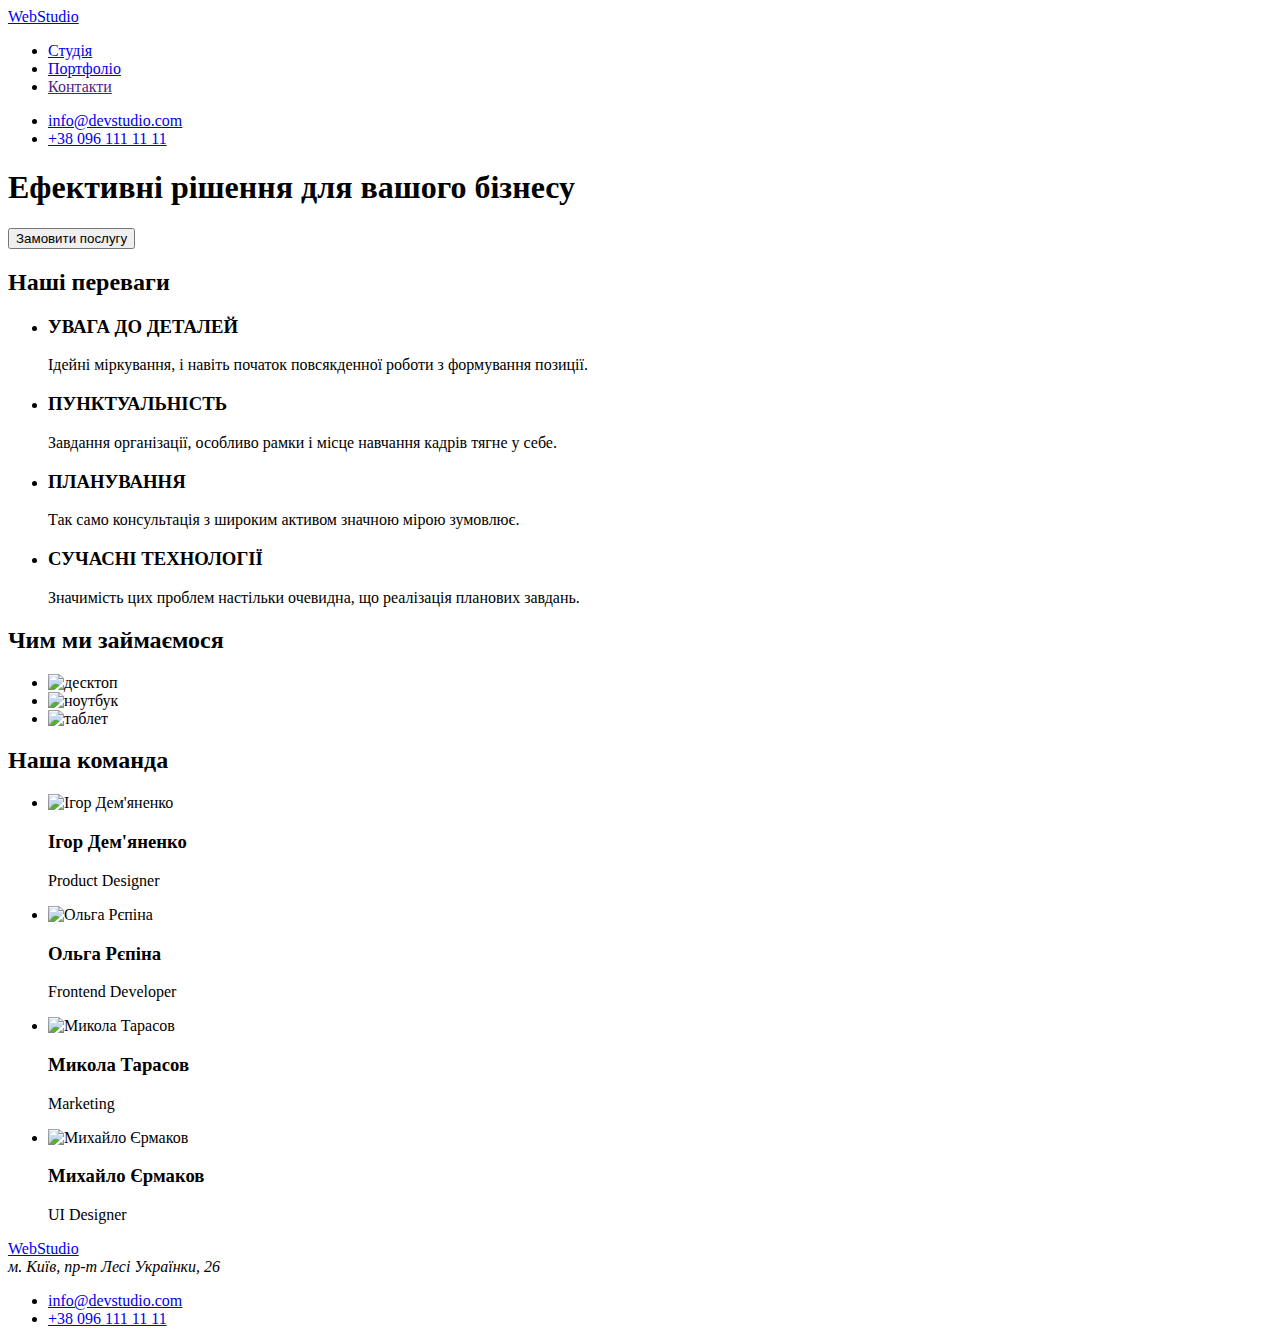
==== index.html @ aa7069ae "Added page markup" ====
<!DOCTYPE html>
<html lang="uk">
  <head>
    <meta charset="UTF-8" />
    <meta http-equiv="X-UA-Compatible" content="IE=edge" />
    <meta name="viewport" content="width=device-width, initial-scale=1.0" />
    <link
      href="https://fonts.googleapis.com/css2?family=Raleway:wght@700&family=Roboto:wght@400;500;700;900&display=swap"
      rel="stylesheet"
    />
    <link rel="stylesheet" href="./css/styles.css" />
    <title>Web Studio</title>
  </head>

  <body>
    <!--Header-->
    <header>
      <nav class="site-nav">
        <a href="./" class="logo"><span>Web</span>Studio</a>

        <ul class="nav-list list">
          <li><a href="./index.html" class="link current">Студія</a></li>
          <li><a href="./portfolio.html" class="link">Портфоліо</a></li>
          <li><a href="" class="link">Контакти</a></li>
        </ul>
      </nav>

      <ul class="auth-nav list">
        <li><a href="mailto:info@devstudio.com" class="link">info@devstudio.com</a></li>
        <li><a href="tel:+380961111111" class="link">+38 096 111 11 11</a></li>
      </ul>
    </header>

    <main>
      <!-- Hero -->
      <section class="hero">
        <h1 class="hero-title">Ефективні рішення для вашого бізнесу</h1>
        <button type="button" class="btn primary">Замовити послугу</button>
      </section>

      <!--Feautures-->
      <section class="section">
        <!-- Прихований заголовок -->
        <h2>Наші переваги</h2>
        <ul class="section-list list">
          <li>
            <h3 class="title">УВАГА ДО ДЕТАЛЕЙ</h3>
            <p>Ідейні міркування, і навіть початок повсякденної роботи з формування позиції.</p>
          </li>
          <li>
            <h3 class="title">ПУНКТУАЛЬНІСТЬ</h3>
            <p>Завдання організації, особливо рамки і місце навчання кадрів тягне у себе.</p>
          </li>
          <li>
            <h3 class="title">ПЛАНУВАННЯ</h3>
            <p>Так само консультація з широким активом значною мірою зумовлює.</p>
          </li>
          <li>
            <h3 class="title">СУЧАСНІ ТЕХНОЛОГІЇ</h3>
            <p>Значимість цих проблем настільки очевидна, що реалізація планових завдань.</p>
          </li>
        </ul>
      </section>

      <!--Gallery-->
      <section class="section">
        <h2 class="section-title">Чим ми займаємося</h2>
        <ul class="section-list list">
          <li><img src="./images/desktop.jpg" alt="десктоп" width="370" height="294" /></li>
          <li><img src="./images/notebook.jpg" alt="ноутбук" width="370" height="294" /></li>
          <li><img src="./images/tablet.jpg" alt="таблет" width="370" height="294" /></li>
        </ul>
      </section>

      <!--Team-->
      <section class="team">
        <h2 class="section-title">Наша команда</h2>
        <ul class="team-list list">
          <li>
            <img src="./images/ihor.jpg" alt="Ігор Дем'яненко" width="270" height="260" />
            <h3 class="title">Ігор Дем'яненко</h3>
            <p lang="en">Product Designer</p>
          </li>
          <li>
            <img src="./images/olha.jpg" alt="Ольга Рєпіна" width="270" height="260" />
            <h3 class="title">Ольга Рєпіна</h3>
            <p lang="en">Frontend Developer</p>
          </li>
          <li>
            <img src="./images/mykola.jpg" alt="Микола Тарасов" width="270" height="260" />
            <h3 class="title">Микола Тарасов</h3>
            <p lang="en">Marketing</p>
          </li>
          <li>
            <img src="./images/myhailo.jpg" alt="Михайло Єрмаков" width="270" height="260" />
            <h3 class="title">Михайло Єрмаков</h3>
            <p lang="en">UI Designer</p>
          </li>
        </ul>
      </section>
    </main>

    <!--Footer-->
    <footer class="footer">
      <a href="/" class="footer-logo"><span>Web</span>Studio</a>

      <address class="address">м. Київ, пр-т Лесі Українки, 26</address>

      <ul class="footer-auth list">
        <li><a href="mailto:info@devstudio.com" class="link">info@devstudio.com</a></li>
        <li><a href="tel:+380961111111" class="link">+38 096 111 11 11</a></li>
      </ul>
    </footer>
  </body>
</html>
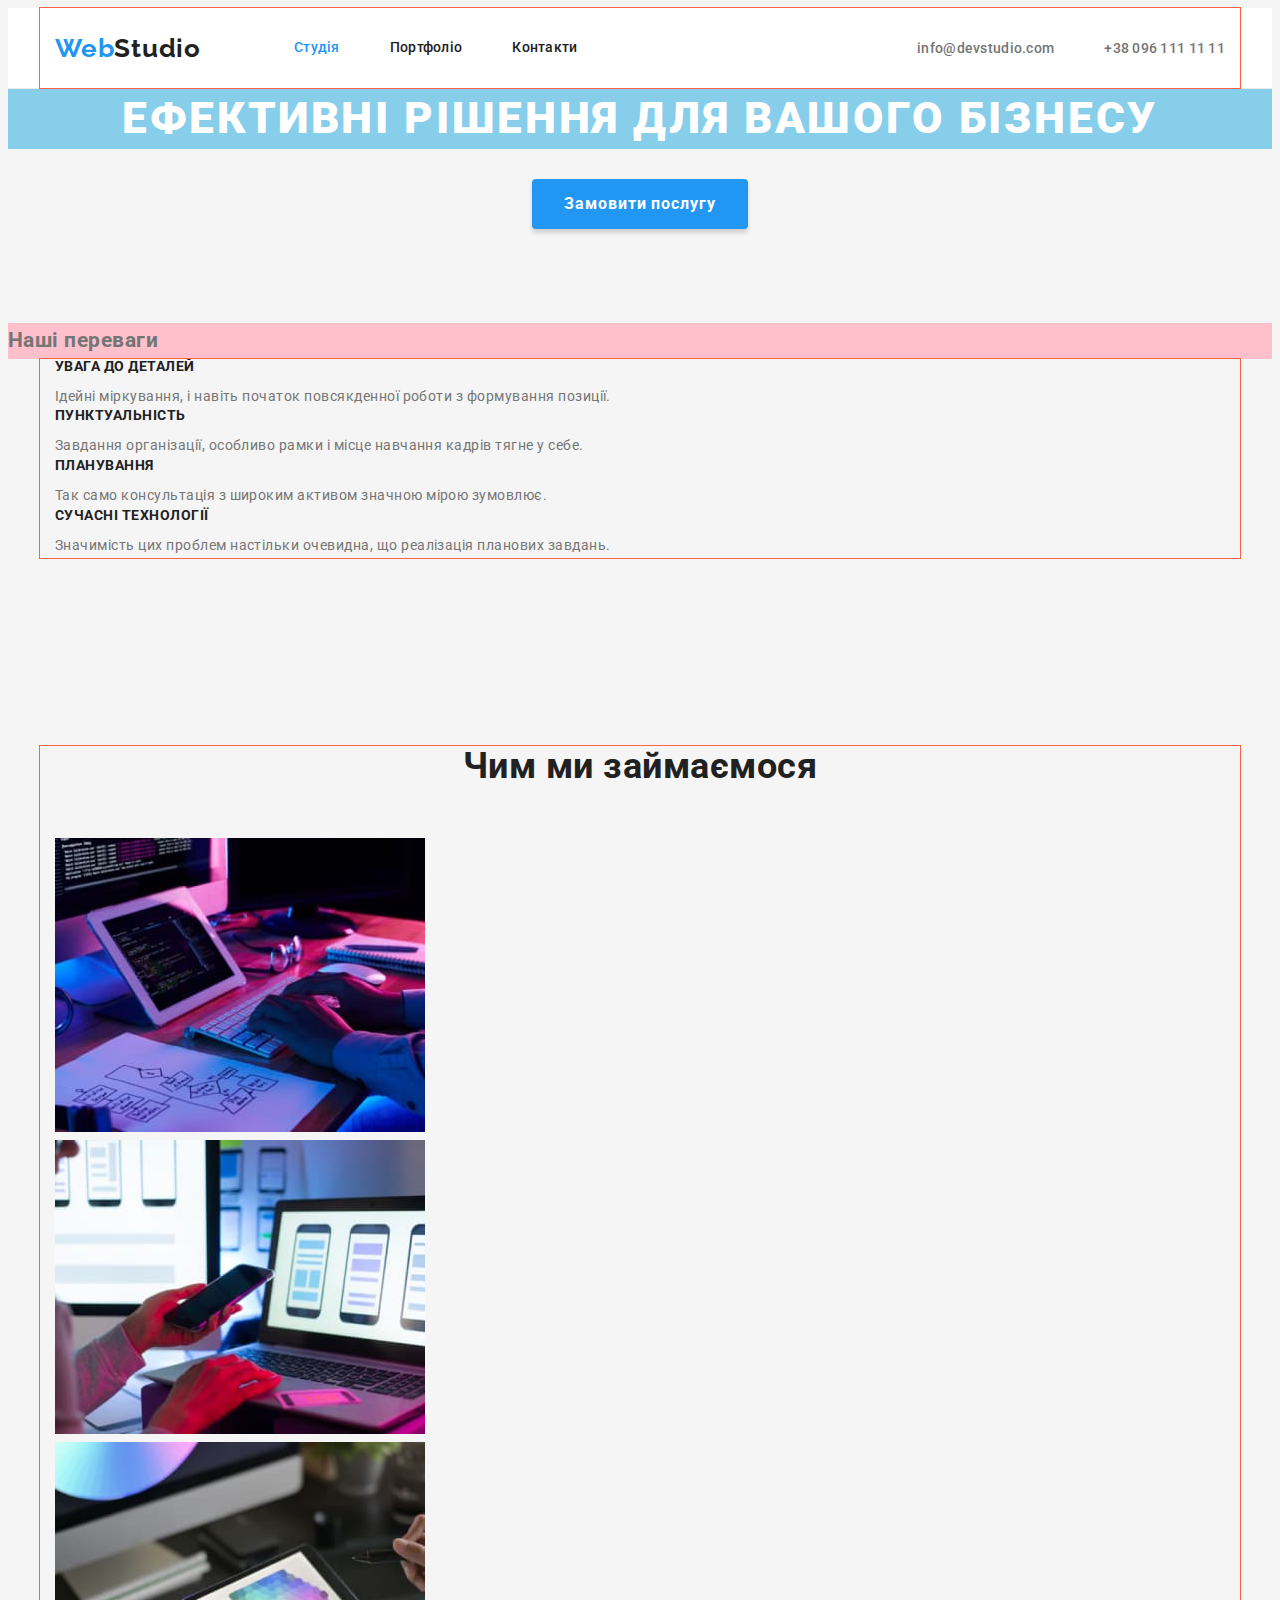
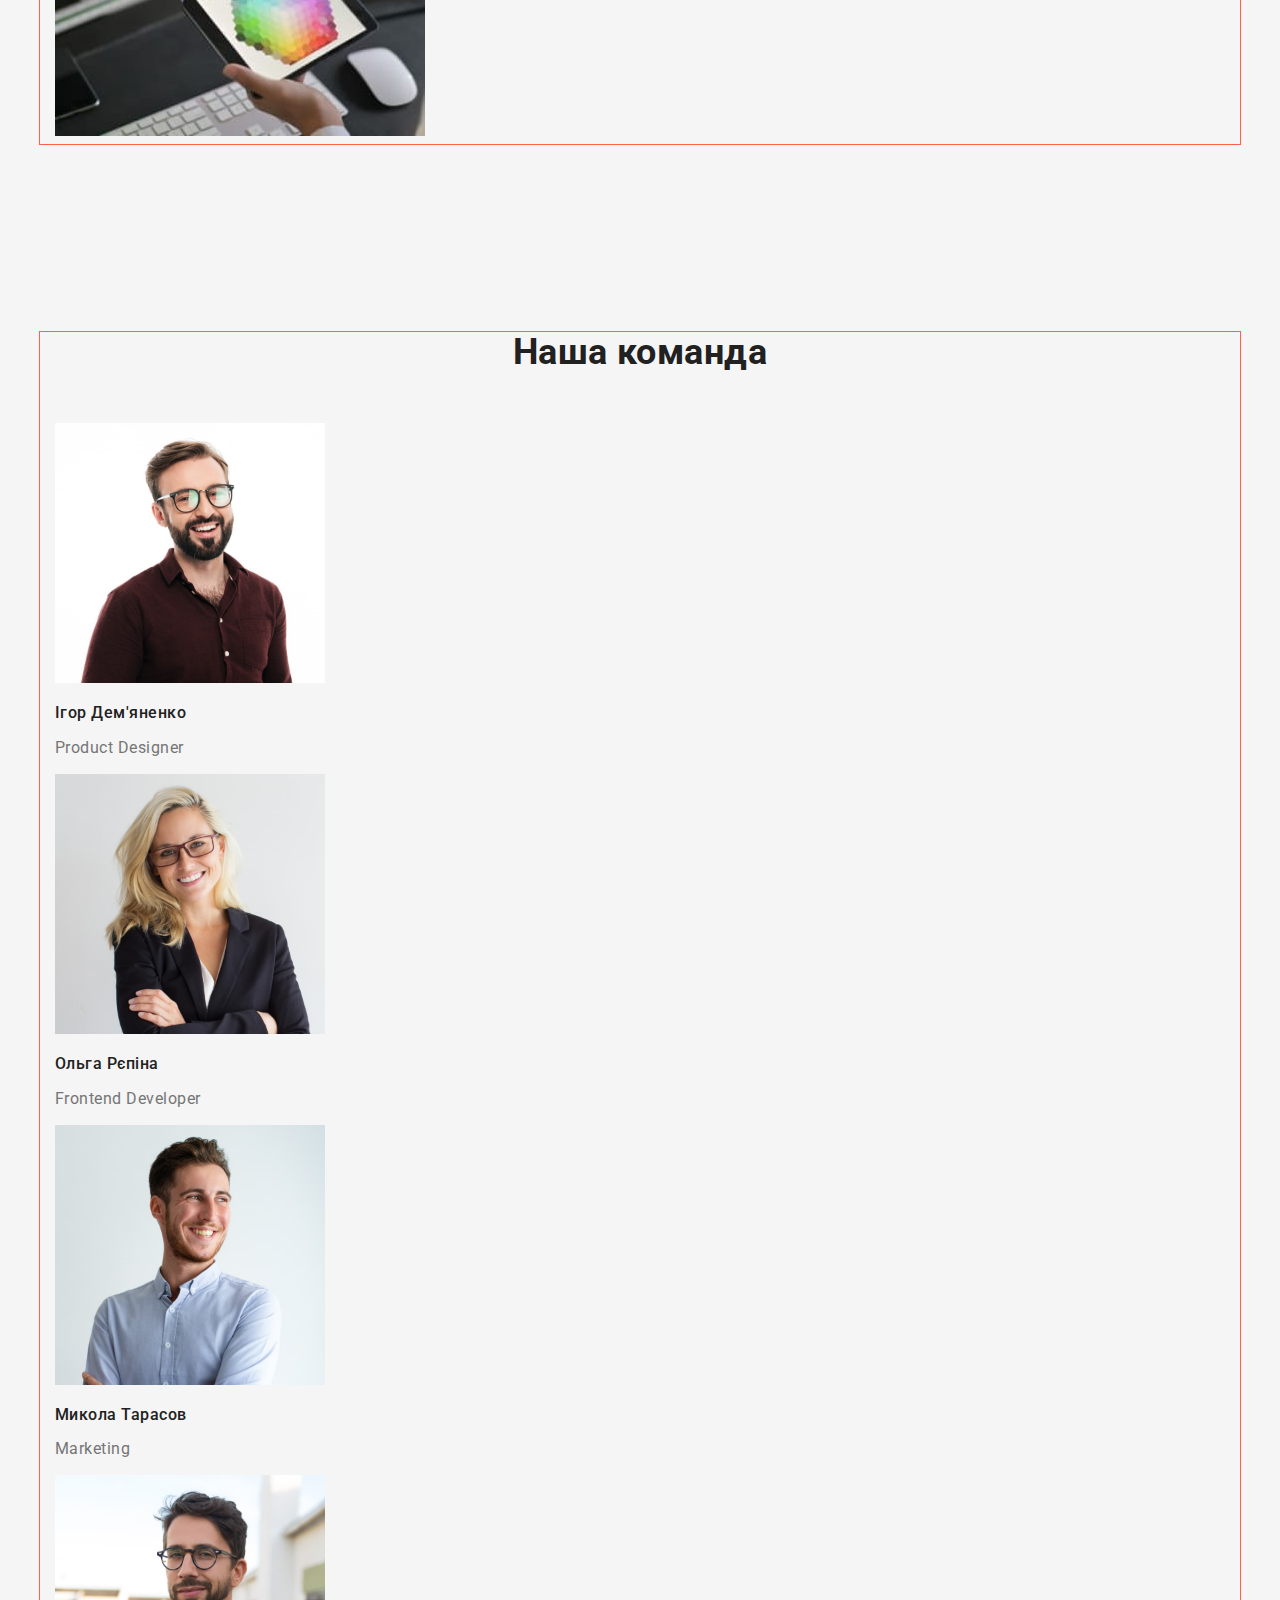
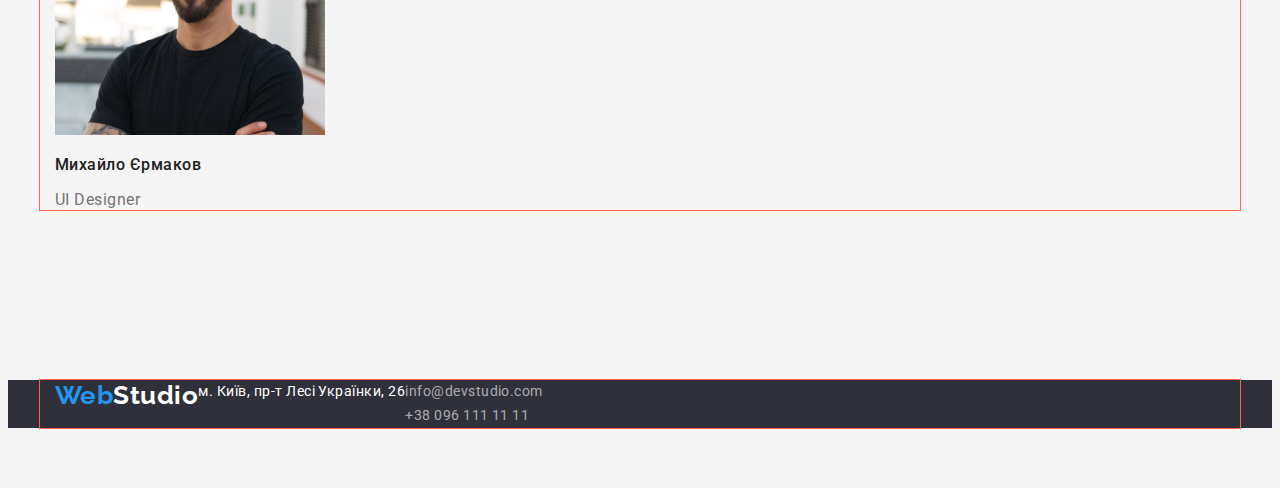
==== commit 52f7ea07: "Added flex block for header" ====
--- a/index.html
+++ b/index.html
@@ -8,27 +8,37 @@
       href="https://fonts.googleapis.com/css2?family=Raleway:wght@700&family=Roboto:wght@400;500;700;900&display=swap"
       rel="stylesheet"
     />
+    <link
+      rel="stylesheet"
+      href="https://cdnjs.cloudflare.com/ajax/libs/modern-normalize/1.1.0/modern-normalize.min.css"
+      integrity="sha512-wpPYUAdjBVSE4KJnH1VR1HeZfpl1ub8YT/NKx4PuQ5NmX2tKuGu6U/JRp5y+Y8XG2tV+wKQpNHVUX03MfMFn9Q=="
+      crossorigin="anonymous"
+      referrerpolicy="no-referrer"
+    />
     <link rel="stylesheet" href="./css/styles.css" />
     <title>Web Studio</title>
   </head>
 
   <body>
     <!--Header-->
-    <header>
-      <nav class="site-nav">
-        <a href="./" class="logo"><span>Web</span>Studio</a>
+    <header class="page-header">
+      <div class="container main-nav">
+        <nav class="site-nav">
+          
+          <a href="./" class="logo"><span>Web</span>Studio</a>
+          
+          <ul class="nav-list list">
+            <li class="item"><a href="./index.html" class="link current">Студія</a></li>
+            <li class="item"><a href="./portfolio.html" class="link">Портфоліо</a></li>
+            <li class="item"><a href="" class="link">Контакти</a></li>
+          </ul>
+        </nav>
 
-        <ul class="nav-list list">
-          <li><a href="./index.html" class="link current">Студія</a></li>
-          <li><a href="./portfolio.html" class="link">Портфоліо</a></li>
-          <li><a href="" class="link">Контакти</a></li>
+        <ul class="contact-nav list">
+          <li class="item"><a href="mailto:info@devstudio.com" class="link">info@devstudio.com</a></li>
+          <li class="item"><a href="tel:+380961111111" class="link">+38 096 111 11 11</a></li>
         </ul>
-      </nav>
-
-      <ul class="auth-nav list">
-        <li><a href="mailto:info@devstudio.com" class="link">info@devstudio.com</a></li>
-        <li><a href="tel:+380961111111" class="link">+38 096 111 11 11</a></li>
-      </ul>
+      </div>
     </header>
 
     <main>
@@ -41,75 +51,83 @@
       <!--Feautures-->
       <section class="section">
         <!-- Прихований заголовок -->
-        <h2>Наші переваги</h2>
-        <ul class="section-list list">
-          <li>
-            <h3 class="title">УВАГА ДО ДЕТАЛЕЙ</h3>
-            <p>Ідейні міркування, і навіть початок повсякденної роботи з формування позиції.</p>
-          </li>
-          <li>
-            <h3 class="title">ПУНКТУАЛЬНІСТЬ</h3>
-            <p>Завдання організації, особливо рамки і місце навчання кадрів тягне у себе.</p>
-          </li>
-          <li>
-            <h3 class="title">ПЛАНУВАННЯ</h3>
-            <p>Так само консультація з широким активом значною мірою зумовлює.</p>
-          </li>
-          <li>
-            <h3 class="title">СУЧАСНІ ТЕХНОЛОГІЇ</h3>
-            <p>Значимість цих проблем настільки очевидна, що реалізація планових завдань.</p>
-          </li>
-        </ul>
+        <h2 class="hiden-title">Наші переваги</h2>
+        <div class="container">
+          <ul class="section-list list">
+            <li>
+              <h3 class="title">УВАГА ДО ДЕТАЛЕЙ</h3>
+              <p>Ідейні міркування, і навіть початок повсякденної роботи з формування позиції.</p>
+            </li>
+            <li>
+              <h3 class="title">ПУНКТУАЛЬНІСТЬ</h3>
+              <p>Завдання організації, особливо рамки і місце навчання кадрів тягне у себе.</p>
+            </li>
+            <li>
+              <h3 class="title">ПЛАНУВАННЯ</h3>
+              <p>Так само консультація з широким активом значною мірою зумовлює.</p>
+            </li>
+            <li>
+              <h3 class="title">СУЧАСНІ ТЕХНОЛОГІЇ</h3>
+              <p>Значимість цих проблем настільки очевидна, що реалізація планових завдань.</p>
+            </li>
+          </ul>
+        </div>
       </section>
 
       <!--Gallery-->
       <section class="section">
-        <h2 class="section-title">Чим ми займаємося</h2>
-        <ul class="section-list list">
-          <li><img src="./images/desktop.jpg" alt="десктоп" width="370" height="294" /></li>
-          <li><img src="./images/notebook.jpg" alt="ноутбук" width="370" height="294" /></li>
-          <li><img src="./images/tablet.jpg" alt="таблет" width="370" height="294" /></li>
-        </ul>
+        <div class="container">
+          <h2 class="section-title">Чим ми займаємося</h2>
+          <ul class="section-list list">
+            <li><img src="./images/desktop.jpg" alt="десктоп" width="370" height="294" /></li>
+            <li><img src="./images/notebook.jpg" alt="ноутбук" width="370" height="294" /></li>
+            <li><img src="./images/tablet.jpg" alt="таблет" width="370" height="294" /></li>
+          </ul>
+        </div>
       </section>
 
       <!--Team-->
-      <section class="team">
-        <h2 class="section-title">Наша команда</h2>
-        <ul class="team-list list">
-          <li>
-            <img src="./images/ihor.jpg" alt="Ігор Дем'яненко" width="270" height="260" />
-            <h3 class="title">Ігор Дем'яненко</h3>
-            <p lang="en">Product Designer</p>
-          </li>
-          <li>
-            <img src="./images/olha.jpg" alt="Ольга Рєпіна" width="270" height="260" />
-            <h3 class="title">Ольга Рєпіна</h3>
-            <p lang="en">Frontend Developer</p>
-          </li>
-          <li>
-            <img src="./images/mykola.jpg" alt="Микола Тарасов" width="270" height="260" />
-            <h3 class="title">Микола Тарасов</h3>
-            <p lang="en">Marketing</p>
-          </li>
-          <li>
-            <img src="./images/myhailo.jpg" alt="Михайло Єрмаков" width="270" height="260" />
-            <h3 class="title">Михайло Єрмаков</h3>
-            <p lang="en">UI Designer</p>
-          </li>
-        </ul>
+      <section class="section team">
+        <div class="container">
+          <h2 class="section-title">Наша команда</h2>
+          <ul class="team-list list">
+            <li>
+              <img src="./images/ihor.jpg" alt="Ігор Дем'яненко" width="270" height="260" />
+              <h3 class="title">Ігор Дем'яненко</h3>
+              <p lang="en">Product Designer</p>
+            </li>
+            <li>
+              <img src="./images/olha.jpg" alt="Ольга Рєпіна" width="270" height="260" />
+              <h3 class="title">Ольга Рєпіна</h3>
+              <p lang="en">Frontend Developer</p>
+            </li>
+            <li>
+              <img src="./images/mykola.jpg" alt="Микола Тарасов" width="270" height="260" />
+              <h3 class="title">Микола Тарасов</h3>
+              <p lang="en">Marketing</p>
+            </li>
+            <li>
+              <img src="./images/myhailo.jpg" alt="Михайло Єрмаков" width="270" height="260" />
+              <h3 class="title">Михайло Єрмаков</h3>
+              <p lang="en">UI Designer</p>
+            </li>
+          </ul>
+        </div>
       </section>
     </main>
 
     <!--Footer-->
     <footer class="footer">
-      <a href="/" class="footer-logo"><span>Web</span>Studio</a>
+      <div class="container footer-nav">
+        <a href="/" class="footer-logo"><span>Web</span>Studio</a>
 
-      <address class="address">м. Київ, пр-т Лесі Українки, 26</address>
+        <address class="address">м. Київ, пр-т Лесі Українки, 26</address>
 
-      <ul class="footer-auth list">
-        <li><a href="mailto:info@devstudio.com" class="link">info@devstudio.com</a></li>
-        <li><a href="tel:+380961111111" class="link">+38 096 111 11 11</a></li>
-      </ul>
+        <ul class="footer-contact list">
+          <li><a href="mailto:info@devstudio.com" class="link">info@devstudio.com</a></li>
+          <li><a href="tel:+380961111111" class="link">+38 096 111 11 11</a></li>
+        </ul>
+      </div>
     </footer>
   </body>
 </html>
--- a/css/styles.css
+++ b/css/styles.css
@@ -0,0 +1,359 @@
+:root {
+  --primary-text-color: #757575;
+  --secondary-text-color: #FFFFFF;
+  --title-text-color: #212121;
+  --accent-color: #2196f3;
+  --primary-bg-color: #F5F5F5;
+  --secondary-bg-color: #F5F4FA;
+}
+
+body {
+  color: var(--primary-text-color);
+  background-color: var(--primary-bg-color);
+
+  font-family: roboto, sans-serif;
+  letter-spacing: 0.03em;
+}
+
+/* Utilities */
+
+*,
+*::before,
+*::after {
+  box-sizing: border-box;
+}
+
+.list {
+  padding: 0;
+  margin: 0;
+  list-style: none;
+}
+
+/* Container */
+
+.container {
+  width: 1200px;
+  padding-left: 15px;
+  padding-right: 15px;
+  margin-left: auto;
+  margin-right: auto;
+
+  outline: 1px solid tomato;
+}
+
+/* ------------------------------------------------ */
+/* Page header */
+
+.page-header {
+  background-color: var(--secondary-text-color);
+  border-bottom: 1px solid #ECECEC;
+}
+
+  /* Logo */
+.logo {
+  color: var(--title-text-color);
+  
+  text-decoration: none;
+  font-family: Raleway, sans-serif;
+  font-weight: 700;
+  font-size: 26px;
+  line-height: 1.19;
+  letter-spacing: 0.03em;
+}
+
+.logo span {
+  color: var(--accent-color);
+}
+
+/* Site nav */
+
+.main-nav {
+  display: flex;
+}
+
+.site-nav {
+  display: flex;
+  align-items: center;
+}
+
+.site-nav .item + .item {
+  margin-left: 50px;
+}
+
+.nav-list {
+  display: flex;
+  margin-left: 93px;
+}
+
+.site-nav .link {
+  display: block;
+  padding-top: 32px;
+  padding-bottom: 32px;
+
+  color: var(--title-text-color);
+  
+  text-decoration: none;
+  font-weight: 500;
+  font-size: 14px;
+  line-height: 1.14;
+  letter-spacing: 0.02em;
+}
+
+.site-nav .link:hover,
+.site-nav .link:focus {
+  color: var(--accent-color);
+}
+
+.site-nav .link.current {
+  color: var(--accent-color);
+}
+
+.contact-nav {
+  display: flex;
+  align-items: center;
+  margin-left: auto;
+}
+
+.contact-nav .item + .item {
+  margin-left: 50px;
+}
+
+.contact-nav .link {
+  color: var(--primary-text-color);
+  
+  text-decoration: none;
+  font-weight: 500;
+  font-size: 14px;
+  line-height: 1.14;
+  letter-spacing: 0.02em;
+}
+
+.contact-nav .link:hover,
+.contact-nav .link:focus {
+  color: var(--accent-color);
+}
+
+/* Hero */
+
+.hero {
+  text-align: center;
+}
+
+.hero-title {
+  margin-top: 0;
+  margin-bottom: 30px;
+
+  
+  color: var(--secondary-text-color);
+  font-weight: 900;
+  font-size: 44px;
+  line-height: 1.36;
+  text-align: center;
+  letter-spacing: 0.06em;
+  text-transform: uppercase;
+
+  background-color: skyblue;
+}
+
+/* main button */
+
+.btn.primary {
+  display: inline-block;
+  border-radius: 4px;
+  padding: 10px 32px;
+  min-width: 216px;
+  border: none;
+  box-shadow: 0px 4px 4px rgba(0, 0, 0, 0.15);
+
+  color: var(--secondary-text-color);
+  background-color: var(--accent-color);
+
+  font-family: inherit;
+  font-weight: 700;
+  font-size: 16px;
+  line-height: 1.87;
+  letter-spacing: 0.06em;
+  text-align: center;
+}
+
+.btn.primary:hover,
+.btn.primary:focus {
+  color: var(--title-text-color);
+  background-color: var(--secondary-bg-color);
+
+  cursor: pointer
+}
+
+/* Features & Gallery*/
+
+/* Прихований заголовок */
+.hiden-title {
+  margin-top: 0;
+  margin-bottom: 0;
+  
+  background-color: pink
+}
+
+.section {
+  padding-top: 94px;
+  padding-bottom: 94px;
+
+  font-weight: 400;
+  font-size: 14px;
+  line-height: 1.71;
+}
+
+.section-title {
+  margin-top: 0;
+  margin-bottom: 50px;
+
+  color: var(--title-text-color);
+
+  font-weight: 700;
+  font-size: 36px;
+  line-height: 1.16;
+  text-align: center;
+}
+
+.section-list .title {
+  margin-top: 0;
+  margin-bottom: 10px;
+
+  color: var(--title-text-color);
+
+  font-weight: 700;
+  font-size: 14px;
+  line-height: 1.14;
+  text-transform: uppercase;
+}
+
+.section-list p {
+  margin-top: 0;
+  margin-bottom: 0;
+}
+
+/* Team */
+
+.team {
+  font-weight: 400;
+  font-size: 16px;
+  line-height: 1.18;
+}
+
+.team-list .title {
+  color: var(--title-text-color);
+
+  font-weight: 500;
+  font-size: 16px;
+  line-height: 1.18;
+}
+/* Footer */
+
+.footer {
+  background-color: #2F303A;
+
+  font-weight: 400;
+  font-size: 14px;
+  line-height: 1.71;
+}
+
+.footer-nav {
+  display: flex;
+  margin-top: 60px;
+  margin-bottom: 60px;
+}
+
+.footer-logo {
+  color: #ffffff;
+  text-decoration: none;
+
+  font-family: Raleway, sans-serif;
+  font-weight: 700;
+  font-size: 26px;
+  line-height: 1.19;
+}
+
+.footer-logo span {
+  color: var(--accent-color);
+}
+
+.address {
+
+
+  color: #ffffff;
+
+  font-style: normal;
+}
+
+.footer-auth {
+
+}
+
+.footer-contact .link {
+  color: rgba(255, 255, 255, 0.6);
+
+  text-decoration: none;
+}
+
+.footer-contact .link:hover,
+.footer-contact .link:focus {
+  color: var(--accent-color);
+}
+
+/* Portfolio main */
+
+.buttons-list {
+  list-style: none;
+
+  background-color: var(--primary-bg-color);
+  
+  font-family: inherit;
+  font-weight: 500;
+  font-size: 16px;
+  line-height: 1.62;
+  letter-spacing: 0.03em;
+}
+
+.content-list {
+  list-style: none;
+}
+
+.content-list .title {
+  color: var(--title-text-color);
+
+  font-weight: 700;
+  font-size: 18px;
+  line-height: 2;
+  letter-spacing: 0.06em;
+}
+
+.content-list {
+  font-weight: 400;
+  font-size: 16px;
+  line-height: 1.87;
+}
+
+/* Buttons */
+
+.btn.secondary {
+  display: inline-block;
+  border-radius: 4px;
+  padding: 6px 22px;
+  min-width: 125px;
+  border: none;
+
+  color: var(--title-text-color);
+
+  font-family: inherit;
+  text-align: center;
+}
+
+.btn.secondary:hover,
+.btn.secondary:focus {
+  box-shadow: 0px 3px 1px rgba(0, 0, 0, 0.1), 0px 1px 2px rgba(0, 0, 0, 0.08), 0px 2px 2px rgba(0, 0, 0, 0.12);
+
+  color: var(--secondary-text-color);
+  background-color: var(--accent-color);
+
+  cursor: pointer
+}
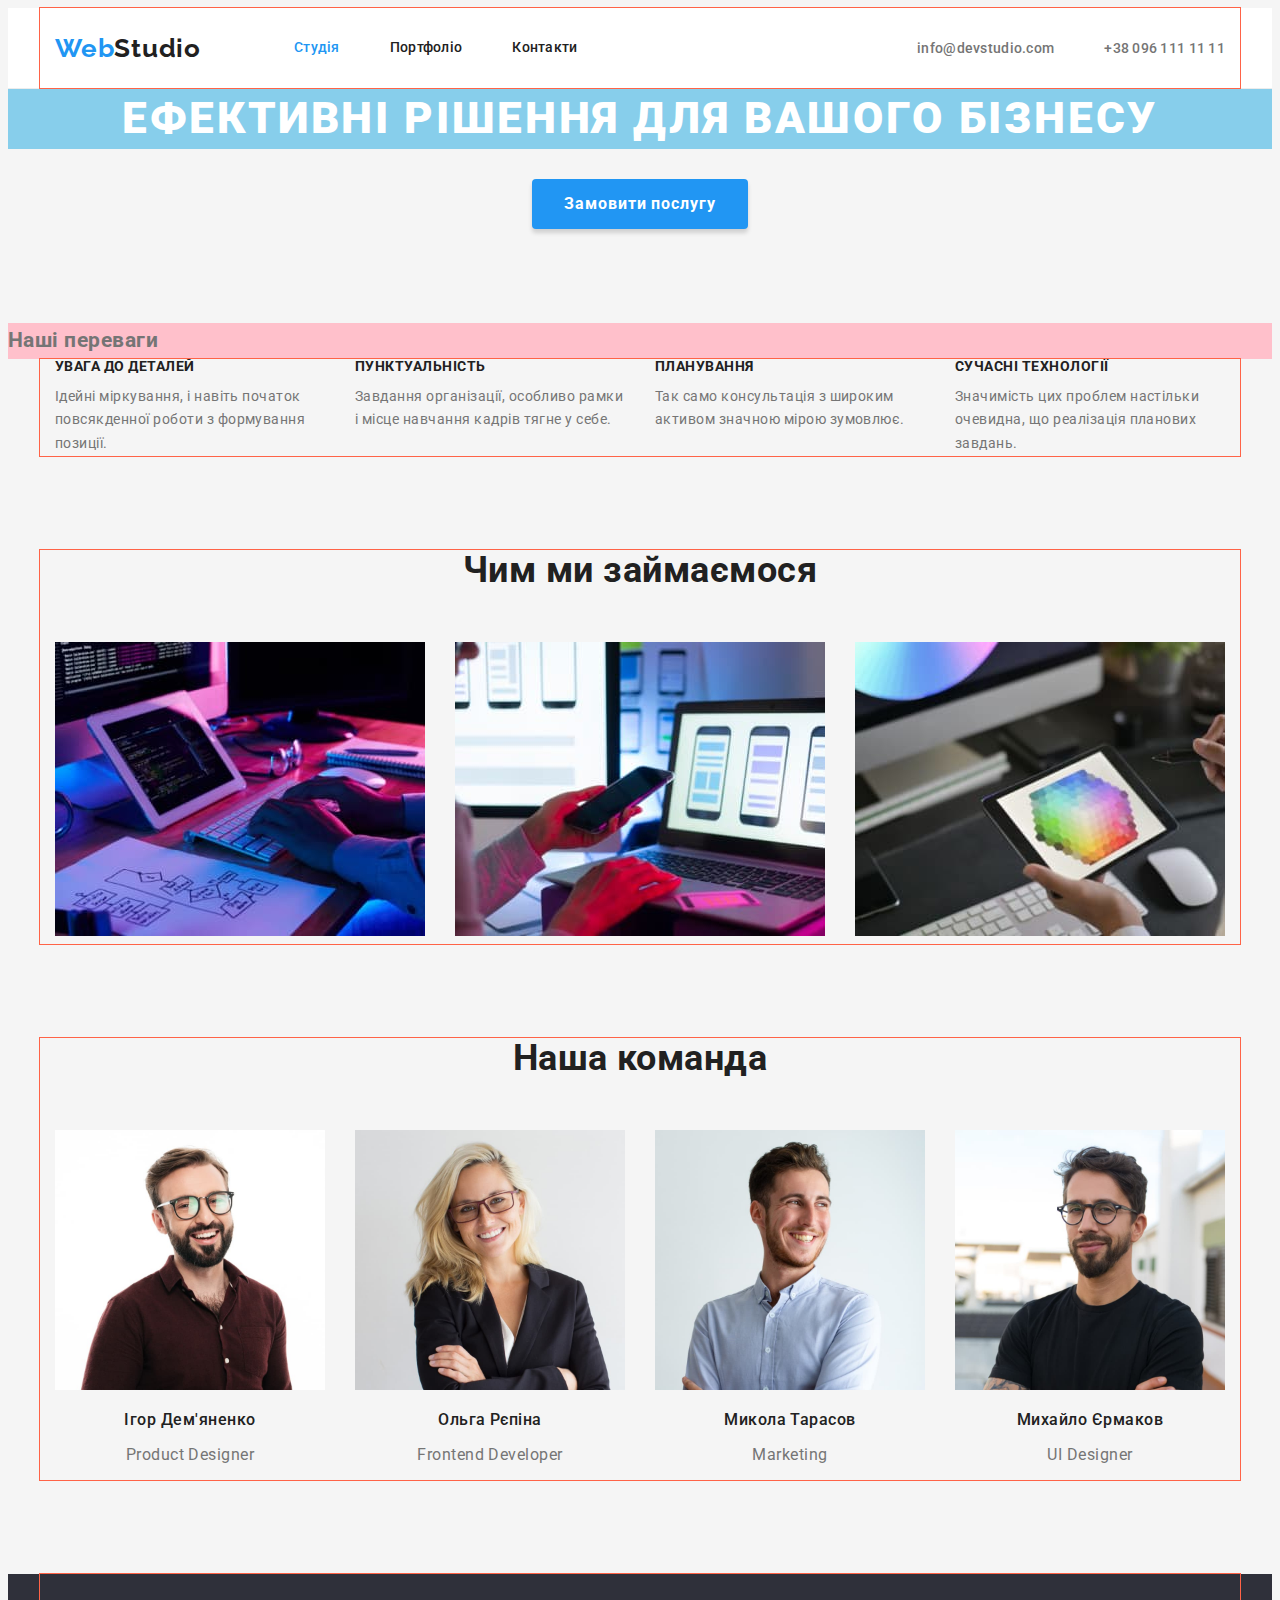
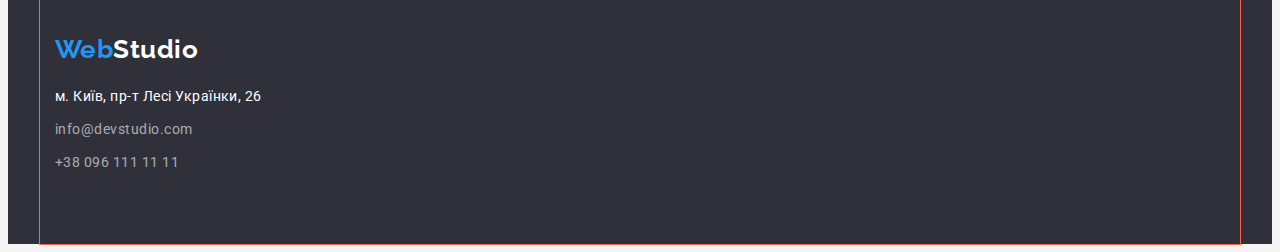
==== commit 561ff341: "Added flexbox for main content" ====
--- a/index.html
+++ b/index.html
@@ -24,9 +24,8 @@
     <header class="page-header">
       <div class="container main-nav">
         <nav class="site-nav">
-          
           <a href="./" class="logo"><span>Web</span>Studio</a>
-          
+
           <ul class="nav-list list">
             <li class="item"><a href="./index.html" class="link current">Студія</a></li>
             <li class="item"><a href="./portfolio.html" class="link">Портфоліо</a></li>
@@ -35,7 +34,9 @@
         </nav>
 
         <ul class="contact-nav list">
-          <li class="item"><a href="mailto:info@devstudio.com" class="link">info@devstudio.com</a></li>
+          <li class="item">
+            <a href="mailto:info@devstudio.com" class="link">info@devstudio.com</a>
+          </li>
           <li class="item"><a href="tel:+380961111111" class="link">+38 096 111 11 11</a></li>
         </ul>
       </div>
@@ -52,21 +53,21 @@
       <section class="section">
         <!-- Прихований заголовок -->
         <h2 class="hiden-title">Наші переваги</h2>
-        <div class="container">
-          <ul class="section-list list">
-            <li>
+        <div class="container section-content">
+          <ul class="features-list list">
+            <li class="item">
               <h3 class="title">УВАГА ДО ДЕТАЛЕЙ</h3>
               <p>Ідейні міркування, і навіть початок повсякденної роботи з формування позиції.</p>
             </li>
-            <li>
+            <li class="item">
               <h3 class="title">ПУНКТУАЛЬНІСТЬ</h3>
               <p>Завдання організації, особливо рамки і місце навчання кадрів тягне у себе.</p>
             </li>
-            <li>
+            <li class="item">
               <h3 class="title">ПЛАНУВАННЯ</h3>
               <p>Так само консультація з широким активом значною мірою зумовлює.</p>
             </li>
-            <li>
+            <li class="item">
               <h3 class="title">СУЧАСНІ ТЕХНОЛОГІЇ</h3>
               <p>Значимість цих проблем настільки очевидна, що реалізація планових завдань.</p>
             </li>
@@ -75,13 +76,19 @@
       </section>
 
       <!--Gallery-->
-      <section class="section">
-        <div class="container">
+      <section class="section no-padding">
+        <div class="container section-content">
           <h2 class="section-title">Чим ми займаємося</h2>
-          <ul class="section-list list">
-            <li><img src="./images/desktop.jpg" alt="десктоп" width="370" height="294" /></li>
-            <li><img src="./images/notebook.jpg" alt="ноутбук" width="370" height="294" /></li>
-            <li><img src="./images/tablet.jpg" alt="таблет" width="370" height="294" /></li>
+          <ul class="gallery-list list">
+            <li class="item">
+              <img src="./images/desktop.jpg" alt="десктоп" width="370" height="294" />
+            </li>
+            <li class="item">
+              <img src="./images/notebook.jpg" alt="ноутбук" width="370" height="294" />
+            </li>
+            <li class="item">
+              <img src="./images/tablet.jpg" alt="таблет" width="370" height="294" />
+            </li>
           </ul>
         </div>
       </section>
@@ -91,22 +98,22 @@
         <div class="container">
           <h2 class="section-title">Наша команда</h2>
           <ul class="team-list list">
-            <li>
+            <li class="item">
               <img src="./images/ihor.jpg" alt="Ігор Дем'яненко" width="270" height="260" />
               <h3 class="title">Ігор Дем'яненко</h3>
               <p lang="en">Product Designer</p>
             </li>
-            <li>
+            <li class="item">
               <img src="./images/olha.jpg" alt="Ольга Рєпіна" width="270" height="260" />
               <h3 class="title">Ольга Рєпіна</h3>
               <p lang="en">Frontend Developer</p>
             </li>
-            <li>
+            <li class="item">
               <img src="./images/mykola.jpg" alt="Микола Тарасов" width="270" height="260" />
               <h3 class="title">Микола Тарасов</h3>
               <p lang="en">Marketing</p>
             </li>
-            <li>
+            <li class="item">
               <img src="./images/myhailo.jpg" alt="Михайло Єрмаков" width="270" height="260" />
               <h3 class="title">Михайло Єрмаков</h3>
               <p lang="en">UI Designer</p>
@@ -121,11 +128,13 @@
       <div class="container footer-nav">
         <a href="/" class="footer-logo"><span>Web</span>Studio</a>
 
-        <address class="address">м. Київ, пр-т Лесі Українки, 26</address>
+        <address class="address item">м. Київ, пр-т Лесі Українки, 26</address>
 
         <ul class="footer-contact list">
-          <li><a href="mailto:info@devstudio.com" class="link">info@devstudio.com</a></li>
-          <li><a href="tel:+380961111111" class="link">+38 096 111 11 11</a></li>
+          <li class="item">
+            <a href="mailto:info@devstudio.com" class="link">info@devstudio.com</a>
+          </li>
+          <li class="item"><a href="tel:+380961111111" class="link">+38 096 111 11 11</a></li>
         </ul>
       </div>
     </footer>
--- a/css/styles.css
+++ b/css/styles.css
@@ -1,10 +1,10 @@
 :root {
   --primary-text-color: #757575;
-  --secondary-text-color: #FFFFFF;
+  --secondary-text-color: #ffffff;
   --title-text-color: #212121;
   --accent-color: #2196f3;
-  --primary-bg-color: #F5F5F5;
-  --secondary-bg-color: #F5F4FA;
+  --primary-bg-color: #f5f5f5;
+  --secondary-bg-color: #f5f4fa;
 }
 
 body {
@@ -46,13 +46,13 @@
 
 .page-header {
   background-color: var(--secondary-text-color);
-  border-bottom: 1px solid #ECECEC;
-}
-
-  /* Logo */
+  border-bottom: 1px solid #ececec;
+}
+
+/* Logo */
 .logo {
   color: var(--title-text-color);
-  
+
   text-decoration: none;
   font-family: Raleway, sans-serif;
   font-weight: 700;
@@ -91,7 +91,7 @@
   padding-bottom: 32px;
 
   color: var(--title-text-color);
-  
+
   text-decoration: none;
   font-weight: 500;
   font-size: 14px;
@@ -120,7 +120,7 @@
 
 .contact-nav .link {
   color: var(--primary-text-color);
-  
+
   text-decoration: none;
   font-weight: 500;
   font-size: 14px;
@@ -143,7 +143,6 @@
   margin-top: 0;
   margin-bottom: 30px;
 
-  
   color: var(--secondary-text-color);
   font-weight: 900;
   font-size: 44px;
@@ -181,18 +180,18 @@
   color: var(--title-text-color);
   background-color: var(--secondary-bg-color);
 
-  cursor: pointer
-}
-
-/* Features & Gallery*/
+  cursor: pointer;
+}
 
 /* Прихований заголовок */
 .hiden-title {
   margin-top: 0;
   margin-bottom: 0;
-  
-  background-color: pink
-}
+
+  background-color: pink;
+}
+
+/* Sections*/
 
 .section {
   padding-top: 94px;
@@ -203,6 +202,11 @@
   line-height: 1.71;
 }
 
+.section.no-padding {
+  padding-top: 0;
+  padding-bottom: 0;
+}
+
 .section-title {
   margin-top: 0;
   margin-bottom: 50px;
@@ -215,7 +219,7 @@
   text-align: center;
 }
 
-.section-list .title {
+.section-content .title {
   margin-top: 0;
   margin-bottom: 10px;
 
@@ -227,9 +231,37 @@
   text-transform: uppercase;
 }
 
-.section-list p {
+.section-content p {
   margin-top: 0;
   margin-bottom: 0;
+}
+
+/* Features */
+
+.features-list {
+  display: flex;
+}
+
+.features-list .item {
+  width: 270px;
+}
+
+.features-list .item + .item {
+  margin-left: 30px;
+}
+
+.gallery-list {
+  display: flex;
+}
+
+/* Gallery */
+
+.gallery-list .item {
+  width: 370px;
+}
+
+.gallery-list .item + .item {
+  margin-left: 30px;
 }
 
 /* Team */
@@ -238,35 +270,44 @@
   font-weight: 400;
   font-size: 16px;
   line-height: 1.18;
+  text-align: center;
 }
 
 .team-list .title {
   color: var(--title-text-color);
-
   font-weight: 500;
   font-size: 16px;
   line-height: 1.18;
 }
+
+.team-list {
+  display: flex;
+}
+
+.team-list .item {
+  width: 270px;
+}
+
+.team-list .item + .item {
+  margin-left: 30px;
+}
+
 /* Footer */
 
 .footer {
-  background-color: #2F303A;
+  background-color: #2f303a;
 
   font-weight: 400;
   font-size: 14px;
   line-height: 1.71;
 }
 
-.footer-nav {
-  display: flex;
-  margin-top: 60px;
-  margin-bottom: 60px;
-}
-
 .footer-logo {
+  display: block;
+  margin-bottom: 20px;
+
   color: #ffffff;
   text-decoration: none;
-
   font-family: Raleway, sans-serif;
   font-weight: 700;
   font-size: 26px;
@@ -277,16 +318,19 @@
   color: var(--accent-color);
 }
 
+.footer-nav {
+  display: block;
+  padding-top: 60px;
+  padding-bottom: 60px;
+}
+
 .address {
-
-
   color: #ffffff;
-
   font-style: normal;
 }
 
-.footer-auth {
-
+.footer-nav .item {
+  margin-bottom: 9px;
 }
 
 .footer-contact .link {
@@ -306,7 +350,6 @@
   list-style: none;
 
   background-color: var(--primary-bg-color);
-  
   font-family: inherit;
   font-weight: 500;
   font-size: 16px;
@@ -343,17 +386,16 @@
   border: none;
 
   color: var(--title-text-color);
-
   font-family: inherit;
   text-align: center;
 }
 
 .btn.secondary:hover,
 .btn.secondary:focus {
-  box-shadow: 0px 3px 1px rgba(0, 0, 0, 0.1), 0px 1px 2px rgba(0, 0, 0, 0.08), 0px 2px 2px rgba(0, 0, 0, 0.12);
-
   color: var(--secondary-text-color);
   background-color: var(--accent-color);
-
-  cursor: pointer
-}
+  box-shadow: 0px 3px 1px rgba(0, 0, 0, 0.1), 0px 1px 2px rgba(0, 0, 0, 0.08),
+    0px 2px 2px rgba(0, 0, 0, 0.12);
+
+  cursor: pointer;
+}
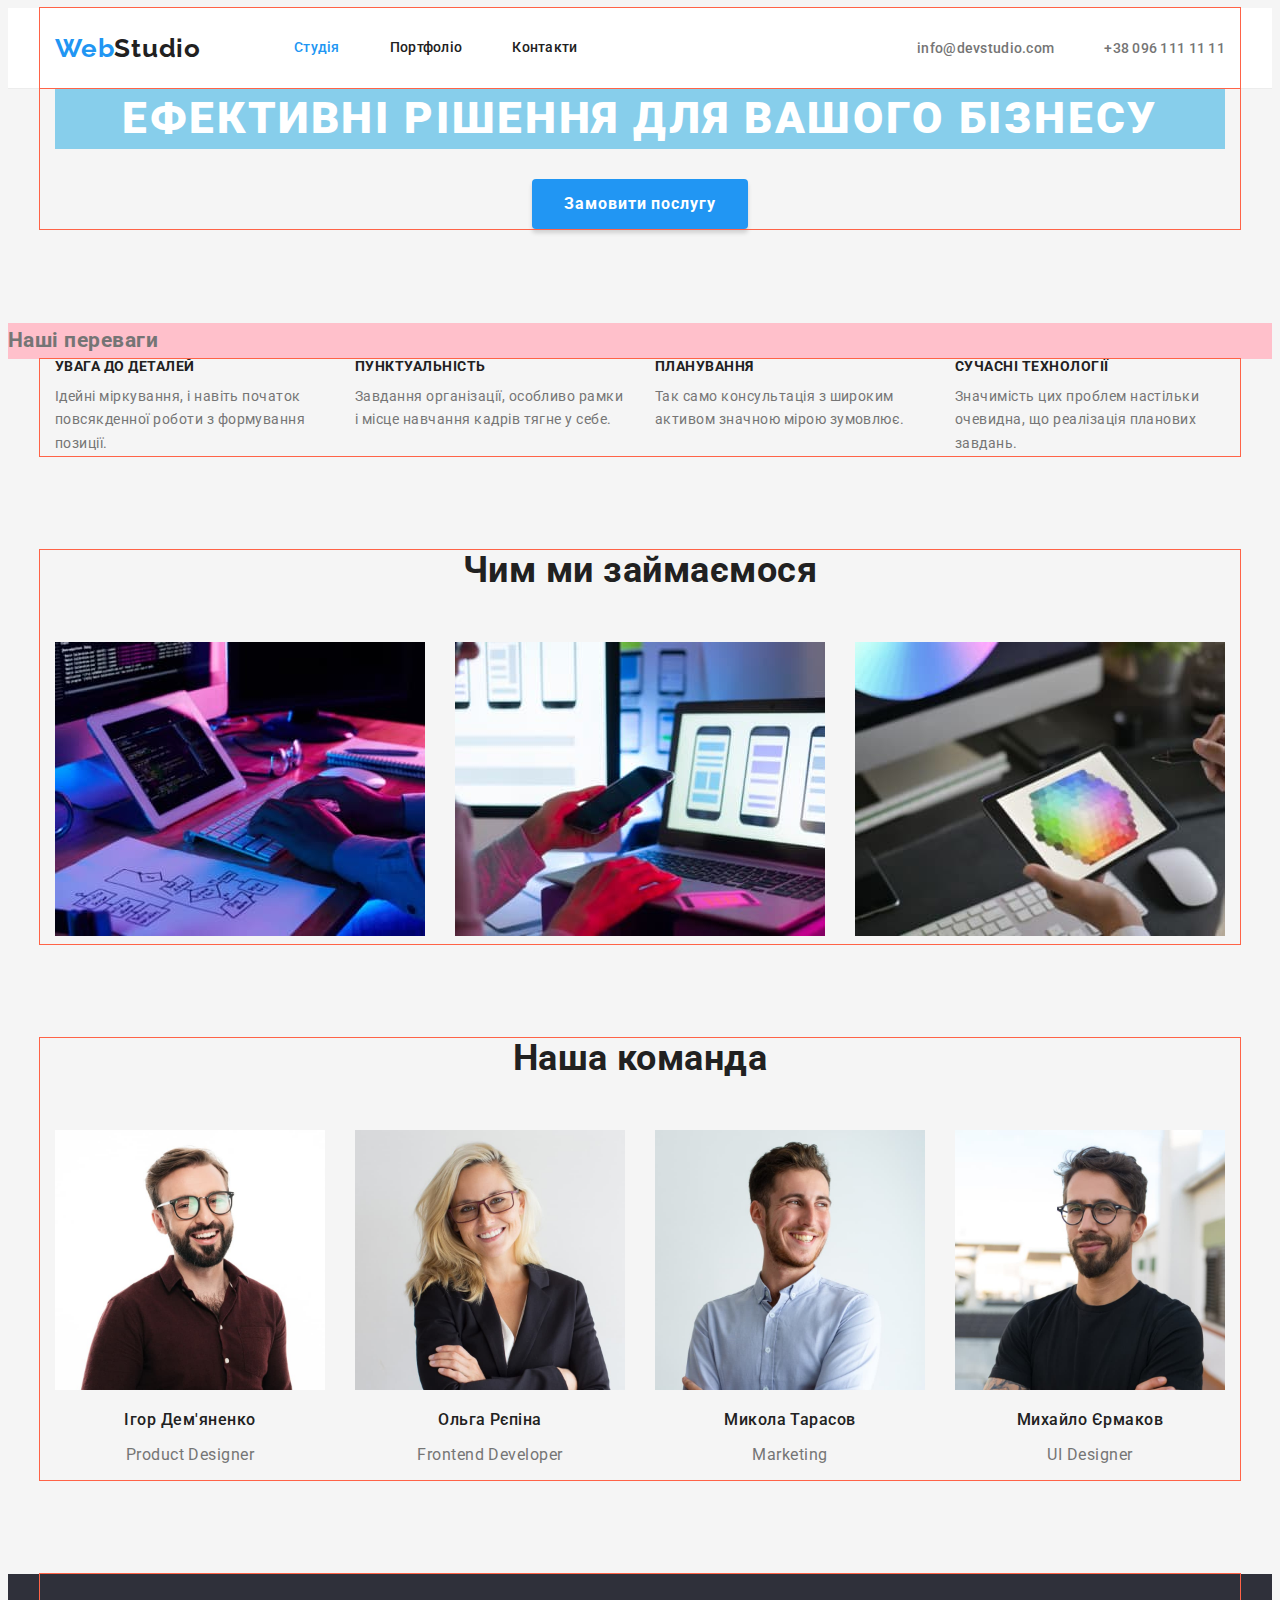
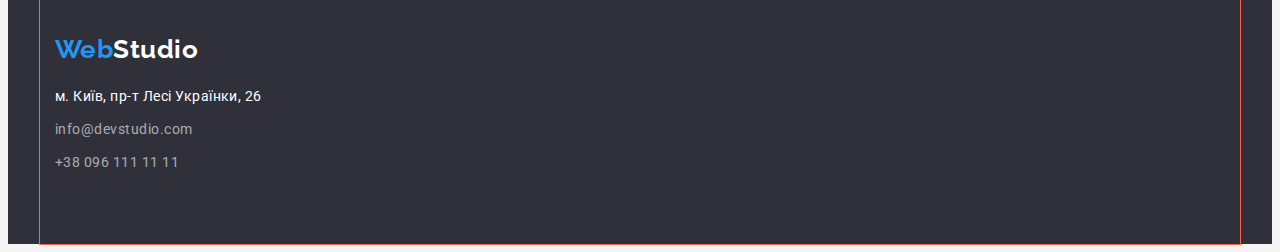
==== commit f64da183: "Added flexbox for portfolio" ====
--- a/index.html
+++ b/index.html
@@ -44,9 +44,11 @@
 
     <main>
       <!-- Hero -->
-      <section class="hero">
-        <h1 class="hero-title">Ефективні рішення для вашого бізнесу</h1>
+      <section class="section hero no-padding">
+        <div class="container">
+          <h1 class="hero-title">Ефективні рішення для вашого бізнесу</h1>
         <button type="button" class="btn primary">Замовити послугу</button>
+        </div>
       </section>
 
       <!--Feautures-->
--- a/css/styles.css
+++ b/css/styles.css
@@ -346,6 +346,22 @@
 
 /* Portfolio main */
 
+/* Buttons */
+
+.button-nav {
+  text-align: center;
+  margin-top: 94px;
+}
+
+.button-nav .item {
+  display: inline-block;
+  min-width: 73px;
+}
+
+.button-nav .item+.item {
+  margin-left: 8px;
+}
+
 .buttons-list {
   list-style: none;
 
@@ -357,37 +373,16 @@
   letter-spacing: 0.03em;
 }
 
-.content-list {
-  list-style: none;
-}
-
-.content-list .title {
-  color: var(--title-text-color);
-
-  font-weight: 700;
-  font-size: 18px;
-  line-height: 2;
-  letter-spacing: 0.06em;
-}
-
-.content-list {
-  font-weight: 400;
-  font-size: 16px;
-  line-height: 1.87;
-}
-
-/* Buttons */
-
 .btn.secondary {
-  display: inline-block;
+  padding: 6px 22px;
+
   border-radius: 4px;
-  padding: 6px 22px;
-  min-width: 125px;
   border: none;
 
   color: var(--title-text-color);
   font-family: inherit;
   text-align: center;
+  min-height: 38px;
 }
 
 .btn.secondary:hover,
@@ -399,3 +394,36 @@
 
   cursor: pointer;
 }
+
+/* Cards set */
+
+.card h2, p {
+  margin-top: 0;
+}
+
+.card-set {
+  display: flex;
+  flex-wrap: wrap;
+  gap: 30px;
+
+  font-weight: 400;
+  font-size: 16px;
+  line-height: 1.87;
+}
+
+.card-set .item {
+  width: calc((100% - 2 * 30px) / 3);
+}
+
+.card-set .title {
+  color: var(--title-text-color);
+
+  font-weight: 700;
+  font-size: 18px;
+  line-height: 2;
+  letter-spacing: 0.06em;
+}
+
+.card-info {
+  border: 1px solid #EEEEEE;
+}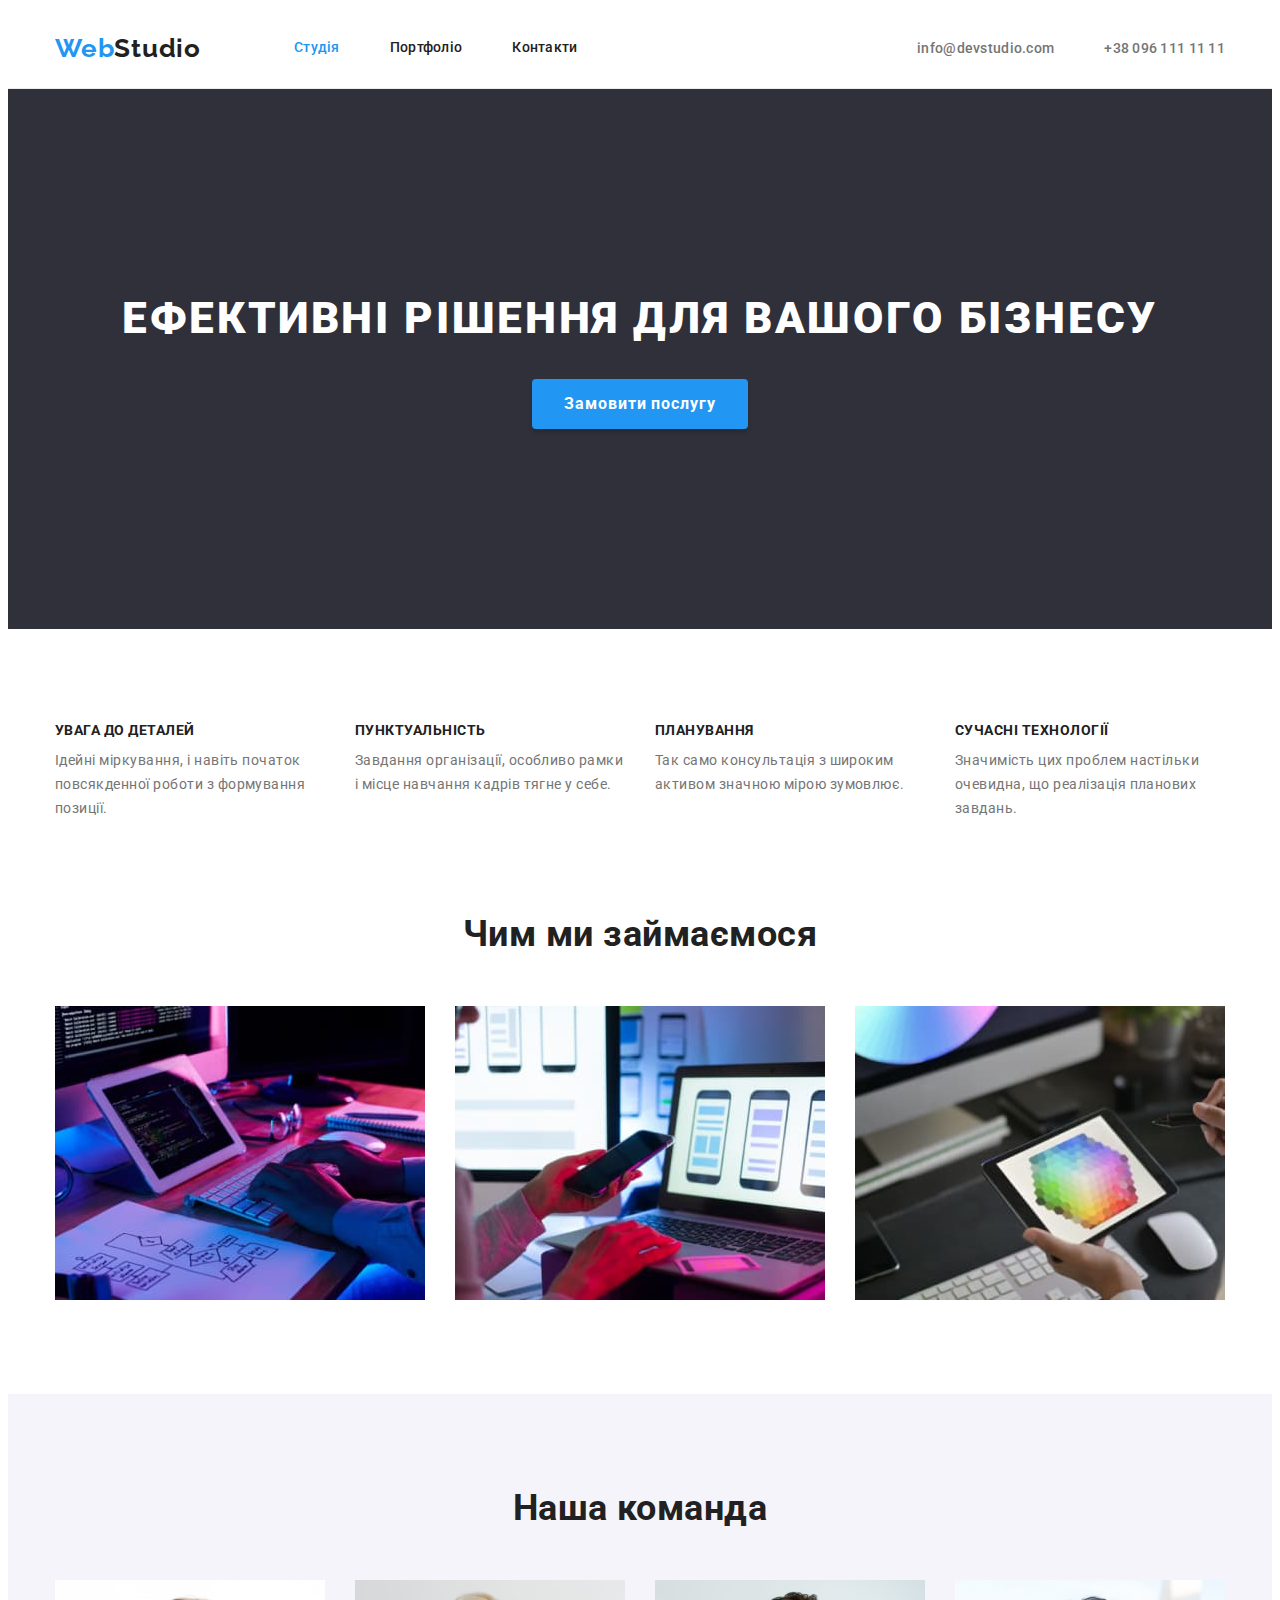
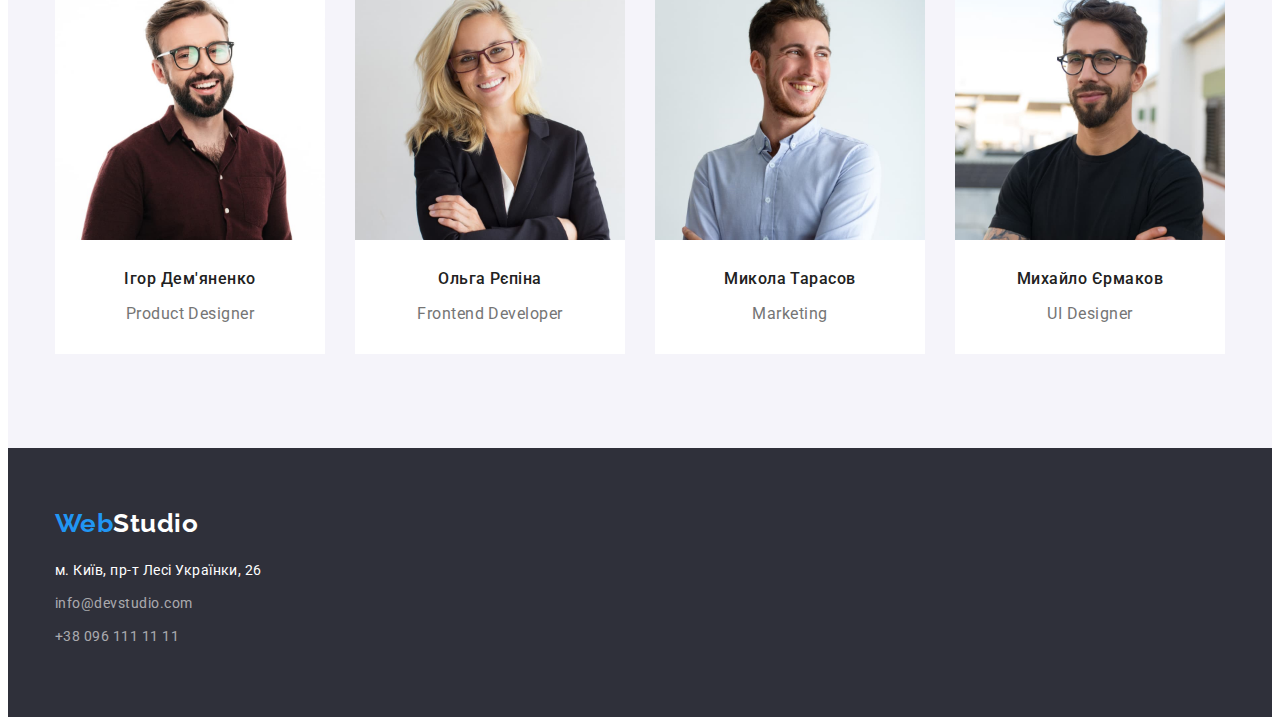
==== commit 89577130: "Bug fixes" ====
--- a/index.html
+++ b/index.html
@@ -44,17 +44,17 @@
 
     <main>
       <!-- Hero -->
-      <section class="section hero no-padding">
+      <section class="section hero">
         <div class="container">
           <h1 class="hero-title">Ефективні рішення для вашого бізнесу</h1>
-        <button type="button" class="btn primary">Замовити послугу</button>
+          <button type="button" class="btn primary">Замовити послугу</button>
         </div>
       </section>
 
       <!--Feautures-->
       <section class="section">
         <!-- Прихований заголовок -->
-        <h2 class="hiden-title">Наші переваги</h2>
+        <h2 class="visually-hidden">Наші переваги</h2>
         <div class="container section-content">
           <ul class="features-list list">
             <li class="item">
@@ -78,7 +78,7 @@
       </section>
 
       <!--Gallery-->
-      <section class="section no-padding">
+      <section class="about section">
         <div class="container section-content">
           <h2 class="section-title">Чим ми займаємося</h2>
           <ul class="gallery-list list">
@@ -102,23 +102,31 @@
           <ul class="team-list list">
             <li class="item">
               <img src="./images/ihor.jpg" alt="Ігор Дем'яненко" width="270" height="260" />
-              <h3 class="title">Ігор Дем'яненко</h3>
-              <p lang="en">Product Designer</p>
+              <div class="team-card">
+                <h3 class="title">Ігор Дем'яненко</h3>
+                <p lang="en">Product Designer</p>
+              </div>
             </li>
             <li class="item">
               <img src="./images/olha.jpg" alt="Ольга Рєпіна" width="270" height="260" />
-              <h3 class="title">Ольга Рєпіна</h3>
-              <p lang="en">Frontend Developer</p>
+              <div class="team-card">
+                <h3 class="title">Ольга Рєпіна</h3>
+                <p lang="en">Frontend Developer</p>
+              </div>
             </li>
             <li class="item">
               <img src="./images/mykola.jpg" alt="Микола Тарасов" width="270" height="260" />
-              <h3 class="title">Микола Тарасов</h3>
-              <p lang="en">Marketing</p>
+              <div class="team-card">
+                <h3 class="title">Микола Тарасов</h3>
+                <p lang="en">Marketing</p>
+              </div>
             </li>
             <li class="item">
               <img src="./images/myhailo.jpg" alt="Михайло Єрмаков" width="270" height="260" />
-              <h3 class="title">Михайло Єрмаков</h3>
-              <p lang="en">UI Designer</p>
+              <div class="team-card">
+                <h3 class="title">Михайло Єрмаков</h3>
+                <p lang="en">UI Designer</p>
+              </div>
             </li>
           </ul>
         </div>
--- a/css/styles.css
+++ b/css/styles.css
@@ -9,7 +9,7 @@
 
 body {
   color: var(--primary-text-color);
-  background-color: var(--primary-bg-color);
+  background-color: #fff;
 
   font-family: roboto, sans-serif;
   letter-spacing: 0.03em;
@@ -23,13 +23,31 @@
   box-sizing: border-box;
 }
 
+img {
+  display: block;
+  max-width: 100%;
+  height: auto;
+}
+
 .list {
   padding: 0;
   margin: 0;
   list-style: none;
 }
 
+.visually-hidden {
+  position: absolute;
+  white-space: nowrap;
+  width: 1px;
+  height: 1px;
+  overflow: hidden;
+  border: 0;
+  padding: 0;
+  clip: rect(0 0 0 0);
+  clip-path: inset(50%);
+  margin: -1px;
 /* Container */
+}
 
 .container {
   width: 1200px;
@@ -38,7 +56,7 @@
   margin-left: auto;
   margin-right: auto;
 
-  outline: 1px solid tomato;
+  /* outline: 1px solid seagreen; */
 }
 
 /* ------------------------------------------------ */
@@ -135,8 +153,28 @@
 
 /* Hero */
 
+.section.no-padding {
+  padding-top: 0;
+  padding-bottom: 0;
+}
+
+.section {
+  padding-top: 94px;
+  padding-bottom: 94px;
+
+  font-weight: 400;
+  font-size: 14px;
+  line-height: 1.71;
+
+  /* outline: 1px solid red; */
+}
+
 .hero {
   text-align: center;
+  padding-top: 200px;
+  padding-bottom: 200px;
+
+  background-color: #2F303A;
 }
 
 .hero-title {
@@ -150,8 +188,6 @@
   text-align: center;
   letter-spacing: 0.06em;
   text-transform: uppercase;
-
-  background-color: skyblue;
 }
 
 /* main button */
@@ -177,8 +213,8 @@
 
 .btn.primary:hover,
 .btn.primary:focus {
-  color: var(--title-text-color);
-  background-color: var(--secondary-bg-color);
+  color: var(--primary-bg-color);
+  background-color: #188CE8;
 
   cursor: pointer;
 }
@@ -188,118 +224,129 @@
   margin-top: 0;
   margin-bottom: 0;
 
-  background-color: pink;
 }
 
 /* Sections*/
 
-.section {
-  padding-top: 94px;
-  padding-bottom: 94px;
+.section-title {
+  margin-top: 0;
+  margin-bottom: 50px;
+
+  color: var(--title-text-color);
+  font-weight: 700;
+  font-size: 36px;
+  line-height: 1.16;
+  text-align: center;
+}
+
+.section-content .title {
+  margin-top: 0;
+  margin-bottom: 10px;
+
+  color: var(--title-text-color);
+  font-weight: 700;
+  font-size: 14px;
+  line-height: 1.14;
+  text-transform: uppercase;
+}
+
+.section-content p {
+  margin-top: 0;
+  margin-bottom: 0;
+}
+
+/* Features */
+
+.features-list {
+  display: flex;
+}
+
+.features-list .item {
+  width: 270px;
+}
+
+.features-list .item + .item {
+  margin-left: 30px;
+}
+
+/* Gallery */
+
+.section.about {
+  padding-top: 0;
+}
+
+.gallery-list {
+  display: flex;
+}
+
+.gallery-list .item {
+  width: 370px;
+}
+
+.gallery-list .item + .item {
+  margin-left: 30px;
+}
+
+/* Team */
+
+.team {
+  background-color: #F5F4FA;
+  font-weight: 400;
+  font-size: 16px;
+  line-height: 1.18;
+  text-align: center;
+}
+
+.team-list .title {
+  color: var(--title-text-color);
+  font-weight: 500;
+  font-size: 16px;
+  line-height: 1.18;
+}
+
+.team-list {
+  display: flex;
+}
+
+.team-list .item {
+  width: 270px;
+
+  background-color: #ffffff;
+}
+
+.team-list .item + .item {
+  margin-left: 30px;
+}
+
+.team-card h3 {
+  margin-top: 0;
+}
+
+.team-card p {
+  margin-top: 0;
+  margin-bottom: 0;
+}
+
+.team-card {
+  padding-top: 30px;
+  padding-bottom: 30px;
+}
+
+/* Footer */
+
+.footer {
+  padding-top: 60px;
+  padding-bottom: 60px;
+
+  background-color: #2f303a;
 
   font-weight: 400;
   font-size: 14px;
   line-height: 1.71;
 }
 
-.section.no-padding {
-  padding-top: 0;
-  padding-bottom: 0;
-}
-
-.section-title {
-  margin-top: 0;
-  margin-bottom: 50px;
-
-  color: var(--title-text-color);
-
-  font-weight: 700;
-  font-size: 36px;
-  line-height: 1.16;
-  text-align: center;
-}
-
-.section-content .title {
-  margin-top: 0;
-  margin-bottom: 10px;
-
-  color: var(--title-text-color);
-
-  font-weight: 700;
-  font-size: 14px;
-  line-height: 1.14;
-  text-transform: uppercase;
-}
-
-.section-content p {
-  margin-top: 0;
-  margin-bottom: 0;
-}
-
-/* Features */
-
-.features-list {
-  display: flex;
-}
-
-.features-list .item {
-  width: 270px;
-}
-
-.features-list .item + .item {
-  margin-left: 30px;
-}
-
-.gallery-list {
-  display: flex;
-}
-
-/* Gallery */
-
-.gallery-list .item {
-  width: 370px;
-}
-
-.gallery-list .item + .item {
-  margin-left: 30px;
-}
-
-/* Team */
-
-.team {
-  font-weight: 400;
-  font-size: 16px;
-  line-height: 1.18;
-  text-align: center;
-}
-
-.team-list .title {
-  color: var(--title-text-color);
-  font-weight: 500;
-  font-size: 16px;
-  line-height: 1.18;
-}
-
-.team-list {
-  display: flex;
-}
-
-.team-list .item {
-  width: 270px;
-}
-
-.team-list .item + .item {
-  margin-left: 30px;
-}
-
-/* Footer */
-
-.footer {
-  background-color: #2f303a;
-
-  font-weight: 400;
-  font-size: 14px;
-  line-height: 1.71;
+.footer-nav {
+  display: block;
 }
 
 .footer-logo {
@@ -318,12 +365,6 @@
   color: var(--accent-color);
 }
 
-.footer-nav {
-  display: block;
-  padding-top: 60px;
-  padding-bottom: 60px;
-}
-
 .address {
   color: #ffffff;
   font-style: normal;
@@ -348,24 +389,23 @@
 
 /* Buttons */
 
-.button-nav {
-  text-align: center;
-  margin-top: 94px;
-}
-
-.button-nav .item {
+.filter {
+  text-align: center;
+}
+
+.filter .filter-item {
   display: inline-block;
   min-width: 73px;
 }
 
-.button-nav .item+.item {
+.filter .filter-item + .filter-item {
   margin-left: 8px;
 }
 
-.buttons-list {
+.filter {
   list-style: none;
 
-  background-color: var(--primary-bg-color);
+  background-color: #ffffff;
   font-family: inherit;
   font-weight: 500;
   font-size: 16px;
@@ -374,6 +414,7 @@
 }
 
 .btn.secondary {
+  min-height: 38px;
   padding: 6px 22px;
 
   border-radius: 4px;
@@ -382,7 +423,10 @@
   color: var(--title-text-color);
   font-family: inherit;
   text-align: center;
-  min-height: 38px;
+  font-weight: 500;
+  font-size: 16px;
+  line-height: 1.62;
+  letter-spacing: 0.03em;
 }
 
 .btn.secondary:hover,
@@ -397,14 +441,20 @@
 
 /* Cards set */
 
-.card h2, p {
-  margin-top: 0;
+.card p {
+  margin-top: 0;
+  margin-bottom: 0;
+}
+
+.card {
+  padding-top: 50px;
 }
 
 .card-set {
   display: flex;
   flex-wrap: wrap;
   gap: 30px;
+  margin-top: 50px;
 
   font-weight: 400;
   font-size: 16px;
@@ -412,10 +462,13 @@
 }
 
 .card-set .item {
-  width: calc((100% - 2 * 30px) / 3);
+  flex-basis: calc((100% - 2 * 30px) / 3);
 }
 
 .card-set .title {
+  margin-top: 0;
+  margin-bottom: 10px;
+
   color: var(--title-text-color);
 
   font-weight: 700;
@@ -425,5 +478,8 @@
 }
 
 .card-info {
-  border: 1px solid #EEEEEE;
+  padding: 20px 24px;
+  border-left: 1px solid #EEEEEE;
+  border-right: 1px solid #EEEEEE;
+  border-bottom: 1px solid #EEEEEE;
 }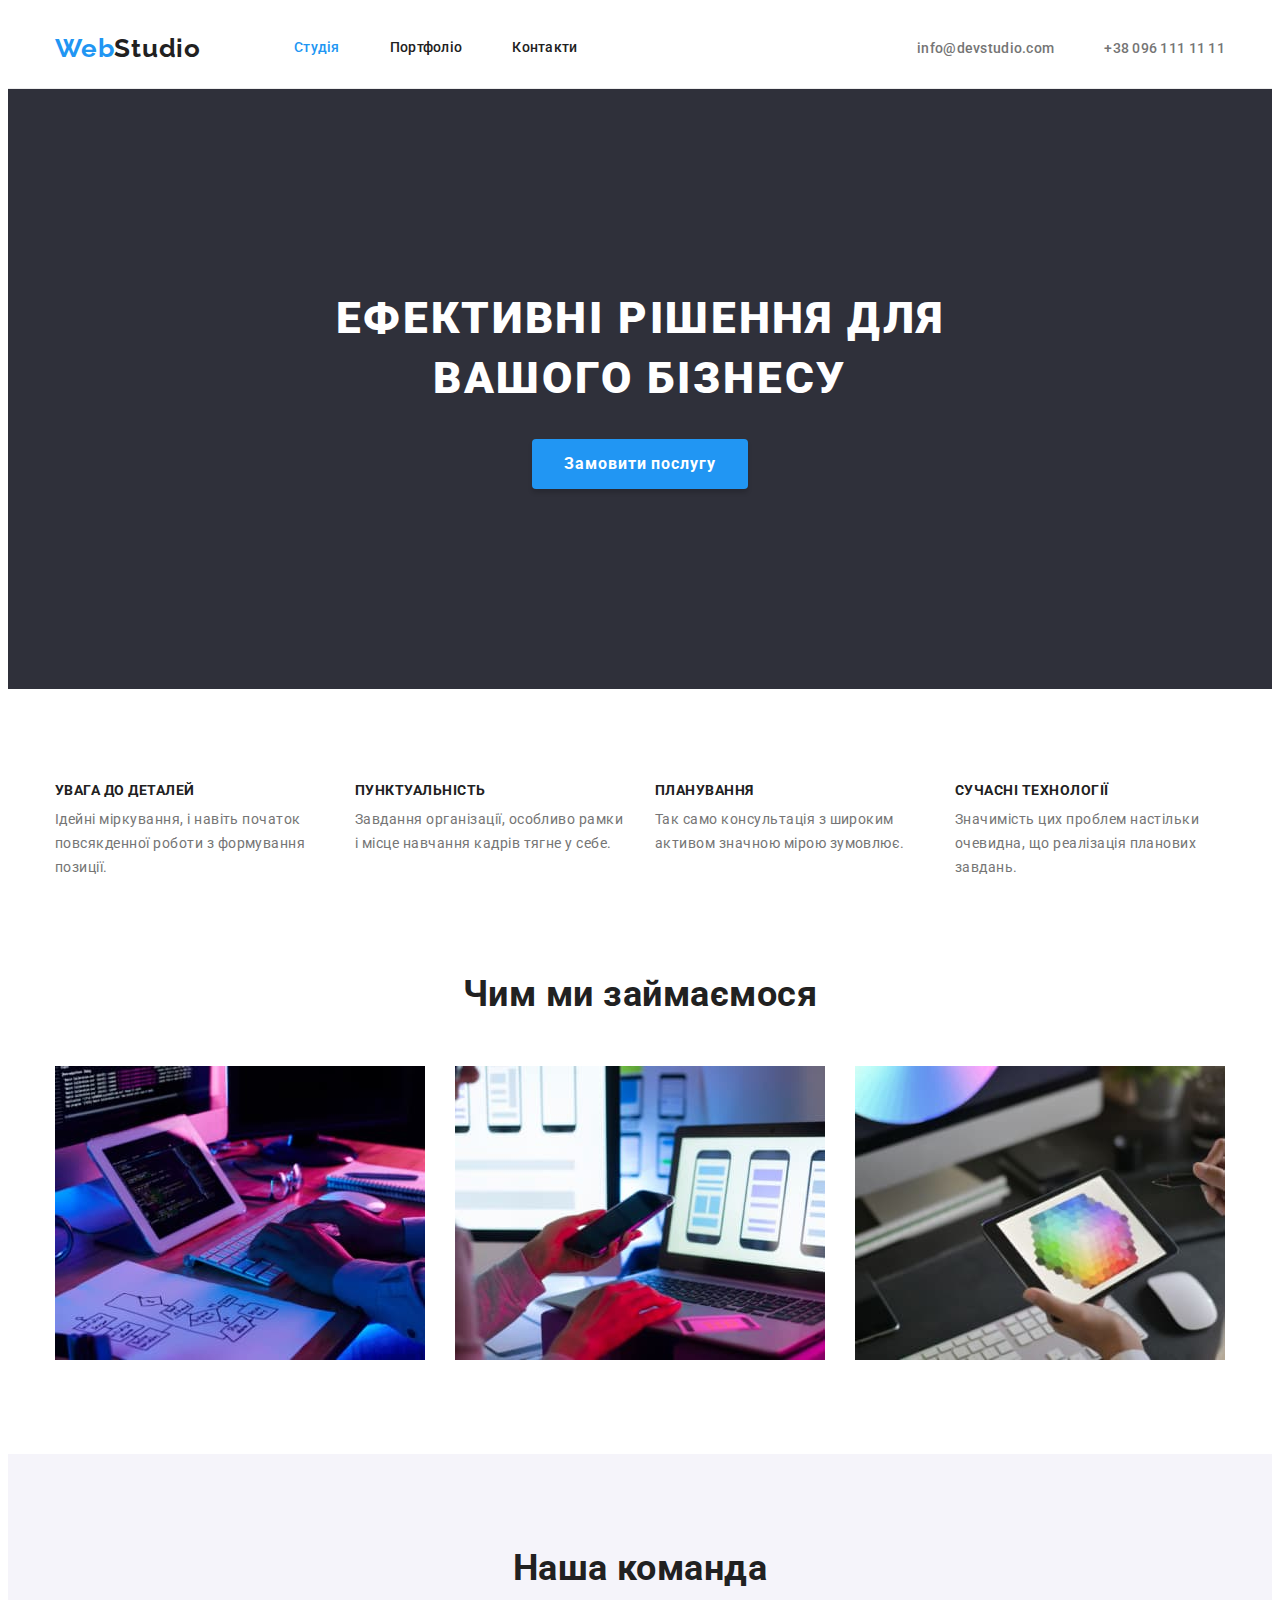
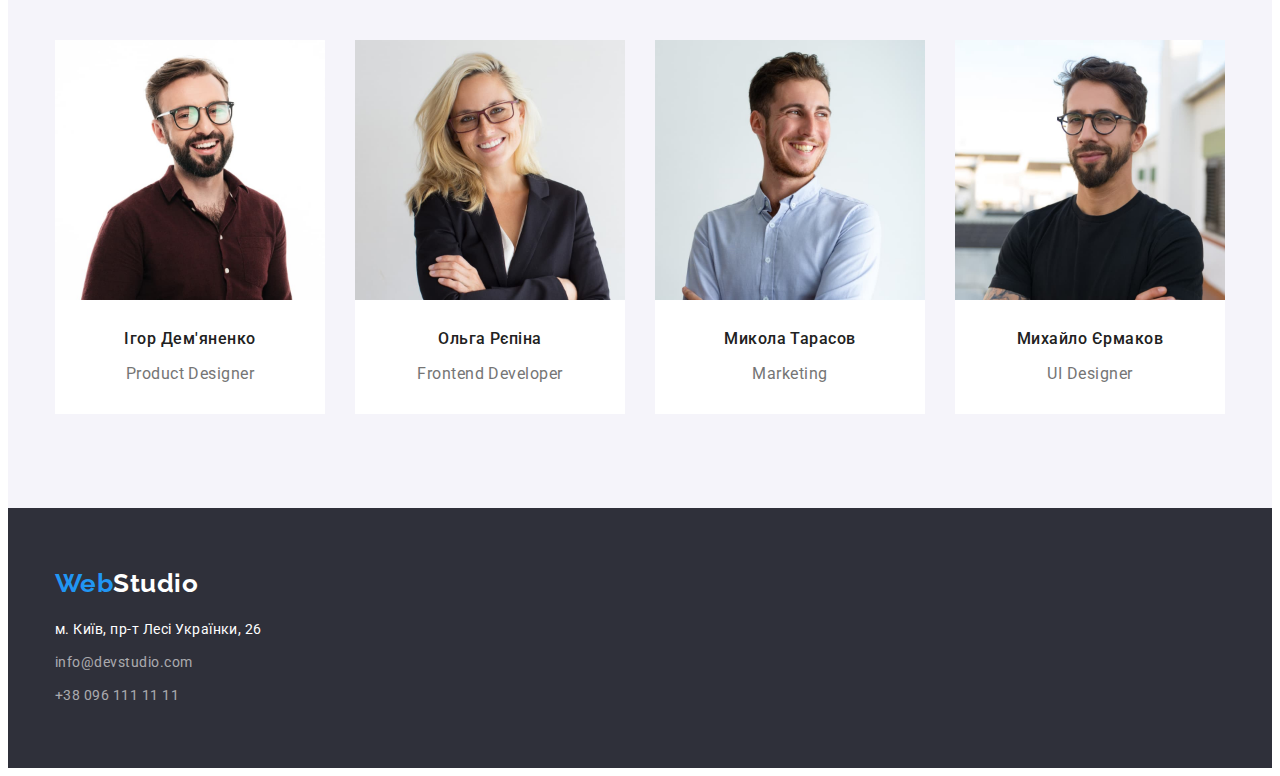
==== commit 44d1fac7: "Rebuilt flex boxes" ====
--- a/index.html
+++ b/index.html
@@ -46,7 +46,10 @@
       <!-- Hero -->
       <section class="section hero">
         <div class="container">
-          <h1 class="hero-title">Ефективні рішення для вашого бізнесу</h1>
+          <h1 class="hero-title">
+            Ефективні рішення для <br/>
+            вашого бізнесу
+          </h1>
           <button type="button" class="btn primary">Замовити послугу</button>
         </div>
       </section>
--- a/css/styles.css
+++ b/css/styles.css
@@ -5,6 +5,7 @@
   --accent-color: #2196f3;
   --primary-bg-color: #f5f5f5;
   --secondary-bg-color: #f5f4fa;
+  --card-set-gap: 30px;
 }
 
 body {
@@ -46,8 +47,9 @@
   clip: rect(0 0 0 0);
   clip-path: inset(50%);
   margin: -1px;
+}
+
 /* Container */
-}
 
 .container {
   width: 1200px;
@@ -55,8 +57,6 @@
   padding-right: 15px;
   margin-left: auto;
   margin-right: auto;
-
-  /* outline: 1px solid seagreen; */
 }
 
 /* ------------------------------------------------ */
@@ -162,11 +162,8 @@
   padding-top: 94px;
   padding-bottom: 94px;
 
-  font-weight: 400;
   font-size: 14px;
   line-height: 1.71;
-
-  /* outline: 1px solid red; */
 }
 
 .hero {
@@ -185,7 +182,6 @@
   font-weight: 900;
   font-size: 44px;
   line-height: 1.36;
-  text-align: center;
   letter-spacing: 0.06em;
   text-transform: uppercase;
 }
@@ -259,14 +255,12 @@
 
 .features-list {
   display: flex;
-}
-
-.features-list .item {
-  width: 270px;
-}
-
-.features-list .item + .item {
-  margin-left: 30px;
+  flex-wrap: wrap;
+  gap: var(--card-set-gap);
+}
+
+.features-list > .item {
+  flex-basis: calc((100% - 90px) / 4);
 }
 
 /* Gallery */
@@ -277,21 +271,18 @@
 
 .gallery-list {
   display: flex;
-}
-
-.gallery-list .item {
-  width: 370px;
-}
-
-.gallery-list .item + .item {
-  margin-left: 30px;
+  flex-wrap: wrap;
+  gap: var(--card-set-gap);
+}
+
+.gallery-list > .item {
+  flex-basis: calc((100% - 60px) / 3);
 }
 
 /* Team */
 
 .team {
   background-color: #F5F4FA;
-  font-weight: 400;
   font-size: 16px;
   line-height: 1.18;
   text-align: center;
@@ -306,16 +297,14 @@
 
 .team-list {
   display: flex;
-}
-
-.team-list .item {
-  width: 270px;
+  flex-wrap: wrap;
+  gap: var(--card-set-gap);
+}
+
+.team-list > .item {
+  flex-basis: calc((100% - 90px) / 4);
 
   background-color: #ffffff;
-}
-
-.team-list .item + .item {
-  margin-left: 30px;
 }
 
 .team-card h3 {
@@ -338,9 +327,7 @@
   padding-top: 60px;
   padding-bottom: 60px;
 
-  background-color: #2f303a;
-
-  font-weight: 400;
+  background-color: #2f303a; 
   font-size: 14px;
   line-height: 1.71;
 }
@@ -350,7 +337,7 @@
 }
 
 .footer-logo {
-  display: block;
+  display: inline-block;
   margin-bottom: 20px;
 
   color: #ffffff;
@@ -370,7 +357,7 @@
   font-style: normal;
 }
 
-.footer-nav .item {
+.footer-nav .item:not(:last-child) {
   margin-bottom: 9px;
 }
 
@@ -390,12 +377,10 @@
 /* Buttons */
 
 .filter {
-  text-align: center;
-}
-
-.filter .filter-item {
-  display: inline-block;
-  min-width: 73px;
+  display: flex;
+  justify-content: center;
+
+  margin-bottom: 50px;
 }
 
 .filter .filter-item + .filter-item {
@@ -446,23 +431,17 @@
   margin-bottom: 0;
 }
 
-.card {
-  padding-top: 50px;
-}
-
 .card-set {
   display: flex;
   flex-wrap: wrap;
-  gap: 30px;
-  margin-top: 50px;
-
-  font-weight: 400;
+  gap: var(--card-set-gap);
+
   font-size: 16px;
   line-height: 1.87;
 }
 
-.card-set .item {
-  flex-basis: calc((100% - 2 * 30px) / 3);
+.card-set > .item {
+  flex-basis: calc((100% - 60px) / 3);
 }
 
 .card-set .title {
